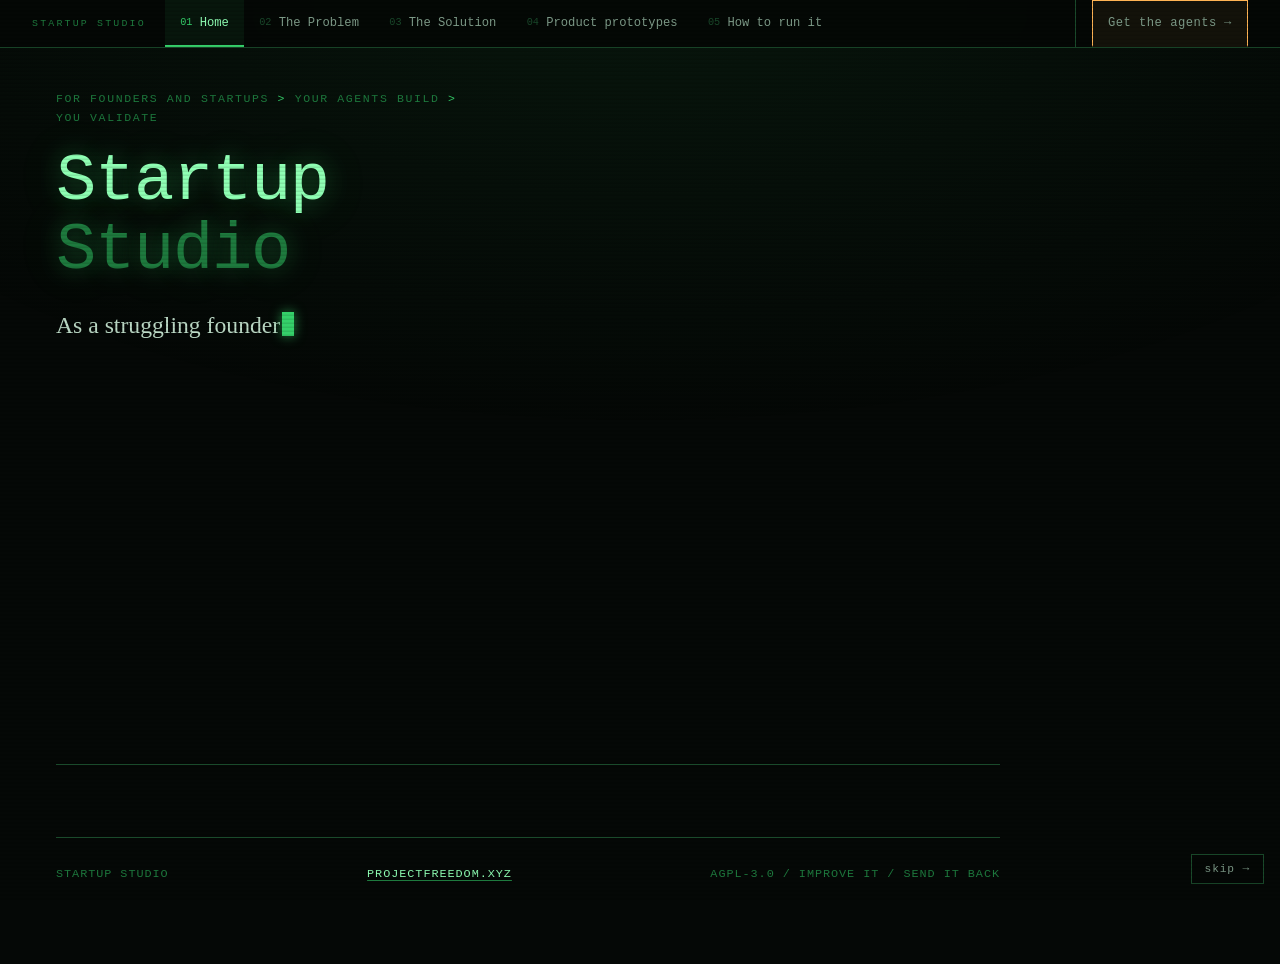
==== index.html @ 0e93952e "The site is five short pages instead of one long one, and 1 other change(s) **The problem.** Everyth" ====
<!doctype html>
<html lang="en">
<head>
<meta charset="utf-8">
<meta name="viewport" content="width=device-width, initial-scale=1">

<title>Startup Studio: a shared team of AI agents for solo founders</title>
<meta name="description" content="An open source multi-agent framework that turns your idea into a working product in days, so you can spend your time validating it with real customers.">
<link rel="canonical" href="https://startupstudio.projectfreedom.xyz/">
<link rel="stylesheet" href="/site.css">

<link rel="icon" href="data:image/svg+xml,%3Csvg xmlns='http://www.w3.org/2000/svg' viewBox='0 0 32 32'%3E%3Crect width='32' height='32' fill='%23050806'/%3E%3Cpath d='M7 9l7 7-7 7' stroke='%2335d06a' stroke-width='3.4' fill='none' stroke-linecap='round' stroke-linejoin='round'/%3E%3Crect x='17' y='20' width='9' height='3.4' fill='%2335d06a'/%3E%3C/svg%3E">
<meta name="robots" content="index, follow, max-image-preview:large">
<meta name="color-scheme" content="dark">
<meta name="theme-color" content="#050806">

<meta property="og:type" content="website">
<meta property="og:site_name" content="Startup Studio">
<meta property="og:url" content="https://startupstudio.projectfreedom.xyz/">
<meta property="og:title" content="Startup Studio: a shared team of AI agents for solo founders">
<meta property="og:description" content="An open source multi-agent framework that turns your idea into a working product in days, so you can spend your time validating it with real customers.">
<meta property="og:image" content="https://startupstudio.projectfreedom.xyz/og.png">
<meta property="og:image:width" content="1200">
<meta property="og:image:height" content="630">
<meta property="og:image:alt" content="Startup Studio, a dark terminal page describing a shared team of AI agents.">

<meta name="twitter:card" content="summary_large_image">
<meta name="twitter:title" content="Startup Studio: a shared team of AI agents for solo founders">
<meta name="twitter:description" content="An open source multi-agent framework that turns your idea into a working product in days, so you can spend your time validating it with real customers.">
<meta name="twitter:image" content="https://startupstudio.projectfreedom.xyz/og.png">
<script type="application/ld+json">
{
  "@context": "https://schema.org",
  "@graph": [
    {
      "@type": "WebSite",
      "@id": "https://startupstudio.projectfreedom.xyz/#website",
      "url": "https://startupstudio.projectfreedom.xyz/",
      "name": "Startup Studio",
      "inLanguage": "en",
      "publisher": { "@id": "https://startupstudio.projectfreedom.xyz/#author" }
    },
    {
      "@type": "Person",
      "@id": "https://startupstudio.projectfreedom.xyz/#author",
      "name": "Hesh Jay",
      "url": "https://www.projectfreedom.xyz/",
      "sameAs": ["https://github.com/creationisttest-git"]
    },
    {
      "@type": "SoftwareSourceCode",
      "@id": "https://startupstudio.projectfreedom.xyz/#source",
      "name": "Startup Studio",
      "codeRepository": "https://github.com/creationisttest-git/startup_studio",
      "programmingLanguage": ["Markdown", "PowerShell", "JavaScript"],
      "license": "https://www.gnu.org/licenses/agpl-3.0.html",
      "author": { "@id": "https://startupstudio.projectfreedom.xyz/#author" }
    },
    {
      "@type": "SoftwareApplication",
      "@id": "https://startupstudio.projectfreedom.xyz/#app",
      "name": "Startup Studio",
      "url": "https://startupstudio.projectfreedom.xyz/",
      "applicationCategory": "DeveloperApplication",
      "operatingSystem": "Windows, macOS, Linux",
      "description": "An open source multi-agent framework that turns your idea into a working product in days, so you can spend your time validating it with real customers.",
      "license": "https://www.gnu.org/licenses/agpl-3.0.html",
      "codeRepository": "https://github.com/creationisttest-git/startup_studio",
      "keywords": "AI agents, multi-agent framework, solo founder, Claude Code, Codex, kanban, product development, MVP, customer validation",
      "isAccessibleForFree": true,
      "offers": { "@type": "Offer", "price": "0", "priceCurrency": "USD" },
      "author": { "@id": "https://startupstudio.projectfreedom.xyz/#author" },
      "isPartOf": { "@id": "https://startupstudio.projectfreedom.xyz/#website" }
    }
  ]
}
</script>
</head>
<body>
<script>
(function(){
  var reduce = window.matchMedia && window.matchMedia("(prefers-reduced-motion: reduce)").matches;
  var home = !location.hash || location.hash === "#home";
  if (!reduce && home) document.documentElement.classList.add("arm-ceremony");
})();
</script>
<nav class="sitemap" aria-label="Pages">
  <button class="navtoggle" type="button" aria-expanded="false" aria-controls="navlinks">
    <span class="navicon" aria-hidden="true">&#9776;</span><span class="navlabel">Menu</span>
  </button>
  <p class="sitemap-title">Startup Studio</p>
  <div class="sitemap-links" id="navlinks">
    <a href="/index.html" aria-current="page"><span class="n">01</span> Home</a>
    <a href="/problem.html"><span class="n">02</span> The Problem</a>
    <a href="/solution.html"><span class="n">03</span> The Solution</a>
    <a href="/prototypes.html"><span class="n">04</span> Product prototypes</a>
    <a href="/how-to.html"><span class="n">05</span> How to run it</a>
  </div>
  <div class="sitemap-cta">
    <a class="bar-cta" href="https://github.com/creationisttest-git/startup_studio">Get the agents <span aria-hidden="true">&#8594;</span></a>
  </div>
</nav>

<div class="wrap">

<header class="masthead">
    <p class="boot">for founders and startups <b>&gt;</b> your agents build <b>&gt;</b> you validate</p>
    <h1><span class="type">Startup</span><br><span class="sub type">Studio</span><span class="caret" aria-hidden="true"></span></h1>
    <p class="thesis"><span class="type">As a struggling founder, I faced </span><strong class="type">two problems.</strong></p>

    <ul class="termlist">
      <li class="cue"><span class="pr">1 &gt;</span> <span class="type">Working out whether the problem is worth solving at all.</span></li>
      <li class="cue"><span class="pr">2 &gt;</span> <span class="type">Getting to something real enough to prove it either way.</span></li>
    </ul>

    <p class="turn cue"><span class="type">Claude and Codex solved the second, </span><strong class="type">which only made the first one louder.</strong></p>

    <div class="hero-cta">
      <a class="hcta primary" href="https://github.com/creationisttest-git/startup_studio">Get the agents &#8594;</a>
      <a class="hcta" href="#problem">The problem</a>
      <a class="hcta" href="#squad">Meet the AI Squad</a>
    </div>
    <p class="hero-cta-note"><span class="type-late">Free and open source, AGPL-3.0. Clone it and go.</span></p>

    <details class="more after-ceremony">
      <summary><span class="more-mark" aria-hidden="true">+</span> Why I built it, and what it runs on</summary>
      <div class="more-body">
        <p>Even with AI there is a lot still left on the table. What I wanted was an idea turned into a real working product in under two days: Google sign-in, features that deliver genuine value, and deep usage analytics, not a demo that falls over when someone touches it.</p>
      <p>I tried and tested a lot of setups before landing on this one. It is a multi-agent framework that automates the product build with proper guard rails, so you can focus on what matters most as a founder: <strong>validating with customers, and finding opportunities to deliver value to people you are passionate about.</strong> I made it open source hoping it helps other founders who are struggling.</p>
        <p>It runs on Claude Code, which is what it was designed around. The roles themselves are just markdown files, so if you would rather use Codex, the only thing that needs changing is where those files land.</p>
      </div>
    </details>

  </header>

  <footer>
    <span>STARTUP STUDIO</span>
    <span><a href="https://www.projectfreedom.xyz">PROJECTFREEDOM.XYZ</a></span>
    <span>AGPL-3.0 / IMPROVE IT / SEND IT BACK</span>
  </footer>

</div>

<script src="/site.js"></script>
<script>
/* The opening ceremony.
   The wordmark and the founder's two problems are typed one character at a time; the rest
   of the page arrives in one go when they finish. Written as progressive enhancement: the
   full text is in the HTML, and this clears it before typing, so a reader with no
   JavaScript sees the finished page rather than an empty one. */
(function(){
  var root = document.documentElement;
  if (!root.classList.contains("arm-ceremony")) return;

  var targets = Array.prototype.slice.call(document.querySelectorAll(".masthead .type"));
  if (!targets.length) return;

  document.body.classList.add("ceremony");
  var caret = document.createElement("span");
  caret.className = "tcaret";
  caret.setAttribute("aria-hidden", "true");

  var skip = document.createElement("button");
  skip.className = "skip-ceremony";
  skip.type = "button";
  skip.textContent = "skip →";
  document.body.appendChild(skip);

  /* Reserve the finished layout BEFORE emptying anything.
     The full text is still in the DOM at this point, and the elements that fade in later
     are only transparent rather than removed, so measuring now gives the exact height the
     masthead will end at. Without this the emptied lines collapse to nothing and every
     character typed shoves the footer further down the page. */
  var reserved = [];
  document.querySelectorAll(
    ".masthead h1, .masthead .thesis, .masthead .termlist li, .masthead .turn, .masthead .hero-cta-note"
  ).forEach(function(el){
    reserved.push(el);
    el.style.minHeight = el.getBoundingClientRect().height + "px";
  });

  var script = targets.map(function(el){
    var txt = el.textContent;
    el.textContent = "";
    el.setAttribute("aria-hidden", "true");
    return { el: el, text: txt };
  });

  /* The caret's final home is the end of the last typed line, "the hard part".
     Everything after that (the buttons, the licence note) arrives without it. */
  var anchor = script[script.length - 1].el;
  var note = document.querySelector(".type-late");
  var noteText = note ? note.textContent : "";
  if (note) { note.textContent = ""; note.setAttribute("aria-hidden","true"); }

  var done = false;
  function finish(){
    if (done) return;
    done = true;
    script.forEach(function(s){
      s.el.textContent = s.text;
      s.el.removeAttribute("aria-hidden");
      var cue = s.el.closest(".cue");
      if (cue) cue.style.visibility = "visible";
    });
    anchor.parentNode.insertBefore(caret, anchor.nextSibling);
    if (note) { note.textContent = noteText; note.removeAttribute("aria-hidden"); }
    document.querySelectorAll(".hcta").forEach(function(b){ b.style.opacity = 1; b.style.transform = "none"; });
    var n = document.querySelector(".hero-cta-note"); if (n) n.style.opacity = 1;
    reserved.forEach(function(el){ el.style.minHeight = ""; });
    document.body.classList.remove("ceremony");
    document.body.classList.add("ceremony-done");
    root.classList.remove("arm-ceremony");
    skip.remove();
  }

  /* buttons in, one at a time, then the licence line types itself */
  function afterTyping(){
    anchor.parentNode.insertBefore(caret, anchor.nextSibling);
    var btns = Array.prototype.slice.call(document.querySelectorAll(".hcta"));
    btns.forEach(function(b, k){
      setTimeout(function(){
        if (done) return;
        b.style.opacity = 1; b.style.transform = "none";
      }, 140 + k * 320);
    });
    setTimeout(function(){
      if (done || !note) { finish(); return; }
      var n = document.querySelector(".hero-cta-note");
      if (n) n.style.opacity = 1;
      var k = 0;
      (function typeNote(){
        if (done) return;
        if (k < noteText.length) {
          note.textContent += noteText.charAt(k); k++;
          setTimeout(typeNote, noteText.charAt(k-1) === "." ? 110 : 15);
        } else { finish(); }
      })();
    }, 140 + btns.length * 320 + 260);
  }

  skip.addEventListener("click", finish);
  document.addEventListener("keydown", function(e){ if (e.key === "Escape" || e.key === " ") finish(); });

  var i = 0, j = 0;
  function step(){
    if (done) return;
    if (i >= script.length) { afterTyping(); return; }
    var cur = script[i];
    if (j === 0) {
      var cue = cur.el.closest(".cue");
      if (cue) cue.style.visibility = "visible";
      cur.el.parentNode.insertBefore(caret, cur.el.nextSibling);
    }
    if (j < cur.text.length) {
      cur.el.textContent += cur.text.charAt(j);
      j++;
      var ch = cur.text.charAt(j - 1);
      setTimeout(step, ch === "." ? 130 : 17);
    } else {
      i++; j = 0;
      setTimeout(step, 260);
    }
  }
  setTimeout(step, 380);
})();
</script>
</body>
</html>
---- site.css ----
:root {
    color-scheme: dark;

    --void:      #050806;
    --deep:      #0a1109;
    --fill:      #0b2a16;
    --rule:      #1a4a2b;
    --dim:       #1e7a3e;
    --phosphor:  #35d06a;
    --bright:    #8fffb4;
    --prose:     #bedcc8;
    --muted:     #7e9c89;
    --amber:     #ffb454;

    --mono: ui-monospace, "SFMono-Regular", "SF Mono", "Cascadia Mono", "Segoe UI Mono", Menlo, Consolas, "Liberation Mono", monospace;
    --serif: "Iowan Old Style", "Palatino Linotype", Palatino, "Book Antiqua", Georgia, serif;

    --measure: 64ch;
    --gap: clamp(2.5rem, 6vw, 4.5rem);
    --rail: 14rem;
  }

  /* A CRT has no light mode. This page commits to one world on purpose. */
  :root[data-theme="light"] { color-scheme: dark; }

  * { box-sizing: border-box; }

  html { scroll-behavior: smooth; }
  @media (prefers-reduced-motion: reduce) { html { scroll-behavior: auto; } }

  body {
    margin: 0;
    background: var(--void);
    color: var(--prose);
    font-family: var(--serif);
    font-size: clamp(1rem, 0.96rem + 0.2vw, 1.09rem);
    line-height: 1.72;
    -webkit-font-smoothing: antialiased;
    overflow-x: hidden;
  }

  body::before {
    content: "";
    position: fixed; inset: 0; pointer-events: none; z-index: 40;
    background: repeating-linear-gradient(to bottom,
      rgba(0,0,0,0) 0px, rgba(0,0,0,0) 2px,
      rgba(0,0,0,0.22) 3px, rgba(0,0,0,0.22) 4px);
    opacity: 0.45;
  }
  body::after {
    content: "";
    position: fixed; inset: 0; pointer-events: none; z-index: 0;
    background: radial-gradient(ellipse 120% 80% at 50% 0%, rgba(53,208,106,0.07), transparent 60%);
  }

  /* ---------- top bar ---------- */

  .sitemap {
    position: sticky; top: 0; z-index: 30;
    font-family: var(--mono);
    display: flex; align-items: stretch; gap: 0;
    background: rgba(5,8,6,0.94);
    backdrop-filter: blur(8px);
    border-bottom: 1px solid var(--rule);
    padding: 0 clamp(0.6rem, 3vw, 2rem);
  }
  /* only the links scroll; the CTA is pinned so it can never leave the viewport */
  .sitemap-links {
    display: flex; align-items: stretch;
    flex: 1 1 auto; min-width: 0;
    overflow-x: auto; scrollbar-width: none;
  }
  .sitemap-links::-webkit-scrollbar { display: none; }
  .sitemap-cta {
    display: flex; align-items: center; flex: none;
    padding-left: clamp(0.5rem, 2vw, 1rem);
    margin-left: clamp(0.3rem, 1vw, 0.6rem);
    border-left: 1px solid var(--rule);
  }
  .bar-cta {
    display: inline-flex; align-items: center; gap: 0.4rem;
    font-family: var(--mono); font-size: 0.74rem; letter-spacing: 0.04em;
    text-decoration: none; white-space: nowrap;
    color: var(--amber); border: 1px solid var(--amber);
    background: rgba(255,180,84,0.06);
    padding: 0.55rem 0.9rem; min-height: 38px;
    transition: background 0.15s, color 0.15s;
  }
  .bar-cta:hover { background: rgba(255,180,84,0.16); color: #ffd9a0; }
  .bar-cta:focus-visible { outline: 2px solid var(--bright); outline-offset: 2px; }
  @media (max-width: 30rem) {
    .bar-cta { font-size: 0.7rem; padding: 0.5rem 0.7rem; }
    .bar-cta span { display: none; }
  }
  .sitemap-title {
    font-size: 0.62rem; letter-spacing: 0.22em; text-transform: uppercase;
    color: var(--dim); margin: 0; align-self: center;
    padding-right: 1.2rem; white-space: nowrap; flex: none;
  }
  .sitemap a {
    display: flex; align-items: center; gap: 0.45rem;
    text-decoration: none; color: var(--muted);
    font-size: 0.76rem; line-height: 1;
    padding: 1rem 0.95rem; min-height: 46px;
    border-bottom: 2px solid transparent;
    white-space: nowrap; flex: none;
    transition: color 0.15s, border-color 0.15s, background 0.15s;
  }
  .sitemap a .n { color: var(--rule); font-size: 0.64rem; flex: none; }
  .sitemap a:hover { color: var(--prose); background: rgba(53,208,106,0.05); }
  .sitemap a[aria-current="page"] {
    color: var(--bright);
    border-bottom-color: var(--phosphor);
    background: rgba(53,208,106,0.07);
  }
  .sitemap a[aria-current="page"] .n { color: var(--phosphor); }
  .sitemap a:focus-visible { outline: 2px solid var(--phosphor); outline-offset: -2px; }
  /* ---- hamburger, below the width where eight tabs stop fitting ---- */
  .navtoggle {
    display: none; align-items: center; gap: 0.5rem; align-self: center;
    background: transparent; border: 1px solid var(--rule); color: var(--phosphor);
    font-family: var(--mono); font-size: 0.74rem; letter-spacing: 0.06em;
    padding: 0.5rem 0.8rem; min-height: 38px; cursor: pointer;
  }
  .navtoggle:hover { border-color: var(--phosphor); background: rgba(53,208,106,0.06); }
  .navtoggle:focus-visible { outline: 2px solid var(--bright); outline-offset: 2px; }
  .navicon { font-size: 1rem; line-height: 1; }

  @media (max-width: 60rem) {
    .navtoggle { display: inline-flex; }
    .sitemap-title { display: none; }
    .sitemap { padding: 0.5rem clamp(0.6rem, 3vw, 1.2rem); gap: 0.6rem; }
    .sitemap-cta { margin-left: auto; border-left: 0; padding-left: 0; }

    /* the links become a panel that drops out of the bar */
    .sitemap-links {
      display: none;
      position: absolute; top: 100%; left: 0; right: 0;
      flex-direction: column; overflow: visible;
      background: rgba(5,8,6,0.98);
      backdrop-filter: blur(8px);
      border-bottom: 1px solid var(--rule);
      box-shadow: 0 18px 30px rgba(0,0,0,0.45);
      max-height: calc(100vh - 4rem); overflow-y: auto;
    }
    body.nav-open .sitemap-links { display: flex; }
    .sitemap-links a {
      border-bottom: 1px solid var(--rule);
      border-left: 2px solid transparent;
      padding: 0.95rem clamp(0.9rem, 4vw, 1.4rem);
      font-size: 0.86rem; min-height: 50px;
    }
    .sitemap-links a:last-child { border-bottom: 0; }
    .sitemap-links a[aria-current="page"] {
      border-bottom-color: var(--rule);
      border-left-color: var(--phosphor);
    }
    .sitemap-links a .n { display: inline; }
  }

  @media (max-width: 26rem) {
    .navtoggle { padding: 0.5rem 0.6rem; }
    .navtoggle .navlabel { display: none; }
  }

  .wrap {
    position: relative;
    z-index: 1;
    max-width: 66rem;
    padding: 0 clamp(1.1rem, 5vw, 3.5rem) 5rem;
  }

  /* ---------- masthead ---------- */

  /* Trimmed from 10vh so the headline, the thesis and the calls to action all clear the
     fold on a laptop and on a phone. Nobody should have to scroll to find out what to do. */
  .masthead { padding: clamp(1.6rem, 4.5vh, 3rem) 0 var(--gap); border-bottom: 1px solid var(--rule); }

  .boot {
    font-family: var(--mono);
    font-size: 0.72rem; letter-spacing: 0.14em; text-transform: uppercase;
    color: var(--dim); margin: 0 0 1.2rem;
  }
  .boot b { color: var(--phosphor); font-weight: 500; }

  h1 {
    font-family: var(--mono); font-weight: 500;
    font-size: clamp(2rem, 1.1rem + 4.2vw, 4.2rem);
    line-height: 1.02; letter-spacing: -0.02em;
    margin: 0; color: var(--bright); text-wrap: balance;
    text-shadow: 0 0 24px rgba(53,208,106,0.42), 0 0 60px rgba(53,208,106,0.16);
  }
  h1 span.sub { color: var(--dim); }

  .caret {
    display: inline-block; width: 0.58em; height: 0.92em;
    margin-left: 0.14em; background: var(--phosphor); vertical-align: -0.08em;
    box-shadow: 0 0 16px rgba(53,208,106,0.7);
    animation: blink 1.25s steps(1) infinite;
  }
  @keyframes blink { 0%,45% { opacity: 1; } 50%,100% { opacity: 0; } }

  .thesis {
    max-width: 52ch; margin: 1.4rem 0 0;
    font-size: clamp(1.12rem, 1rem + 0.6vw, 1.5rem);
    line-height: 1.55; text-wrap: pretty;
  }
  .thesis strong { color: var(--bright); font-weight: 400; }

  /* The opening ceremony. The wordmark and the founder's two problems are typed a
     character at a time, and nothing else on the page exists until they finish. */
  .termlist {
    list-style: none; margin: 1.1rem 0 0; padding: 0;
    font-family: var(--mono);
    display: flex; flex-direction: column; gap: 0.55rem;
  }
  .termlist li {
    font-size: clamp(0.95rem, 0.9rem + 0.55vw, 1.22rem);
    line-height: 1.45; color: var(--prose);
  }
  .pr { color: var(--phosphor); margin-right: 0.55rem; font-weight: 500; }
  .turn {
    max-width: 56ch; margin: 1.3rem 0 0;
    font-family: var(--mono);
    font-size: clamp(0.95rem, 0.9rem + 0.55vw, 1.22rem);
    line-height: 1.5; color: var(--muted);
  }
  .turn strong { color: var(--bright); font-weight: 500; }

  /* Only applied once JS confirms it can run the sequence, so a reader without
     JavaScript gets the finished page rather than an empty one. */
  html.arm-ceremony body .cue, body.ceremony .cue { visibility: hidden; }
  html.arm-ceremony body .after-ceremony, body.ceremony .after-ceremony { opacity: 0; }
  html.arm-ceremony body h1 .caret, body.ceremony h1 .caret { display: none; }
  .after-ceremony { transition: opacity 1.1s cubic-bezier(.22,.61,.36,1); }
  body.ceremony-done .after-ceremony { opacity: 1; }

  .tcaret {
    display: inline-block; width: 0.52em; height: 1em;
    margin-left: 0.06em; background: var(--phosphor); vertical-align: -0.12em;
    box-shadow: 0 0 12px rgba(53,208,106,0.65);
    animation: blink 1.25s steps(1) infinite;
  }
  h1 .tcaret { width: 0.58em; height: 0.92em; vertical-align: -0.08em; box-shadow: 0 0 16px rgba(53,208,106,0.7); }
  /* One cursor on the page, ever. The wordmark's own caret stays retired once the
     ceremony has run, so the travelling one is the only one left. */
  body.ceremony-done h1 .caret { display: none; }

  /* the calls to action arrive one at a time, after the last line is typed */
  body.ceremony .hcta, body.ceremony .hero-cta-note { opacity: 0; }
  .hcta { transition: opacity 0.85s cubic-bezier(.22,.61,.36,1), transform 0.85s cubic-bezier(.22,.61,.36,1); }
  body.ceremony .hcta { transform: translateY(12px); }

  /* the preface, folded away until someone asks for it */
  .more {
    margin: 1.6rem 0 0; max-width: 62ch;
    border: 1px solid var(--rule); background: rgba(11,42,22,0.35);
  }
  .more summary {
    cursor: pointer; list-style: none;
    font-family: var(--mono); font-size: 0.82rem; letter-spacing: 0.03em;
    color: var(--phosphor); padding: 0.85rem 1rem; min-height: 44px;
    display: flex; align-items: center; gap: 0.6rem;
  }
  .more summary::-webkit-details-marker { display: none; }
  .more summary:hover { background: rgba(53,208,106,0.06); color: var(--bright); }
  .more summary:focus-visible { outline: 2px solid var(--phosphor); outline-offset: -2px; }
  .more-mark { color: var(--dim); font-weight: 500; width: 1ch; }
  .more[open] .more-mark { color: var(--phosphor); }
  .more[open] > summary { border-bottom: 1px solid var(--rule); }
  .more-body { padding: 1.1rem 1rem 1.2rem; }
  .more-body p { margin: 0 0 0.9rem; line-height: 1.65; }
  .more-body p:last-child { margin-bottom: 0; }
  .more-body strong { color: var(--bright); font-weight: 400; }

  .skip-ceremony {
    position: fixed; right: 1rem; bottom: 1rem; z-index: 35;
    font-family: var(--mono); font-size: 0.7rem; letter-spacing: 0.08em;
    color: var(--muted); background: rgba(5,8,6,0.85);
    border: 1px solid var(--rule); padding: 0.5rem 0.8rem;
    cursor: pointer;
  }
  .skip-ceremony:hover { color: var(--prose); border-color: var(--dim); }
  body:not(.ceremony) .skip-ceremony { display: none; }

  @media (prefers-reduced-motion: reduce) {
    html.arm-ceremony body .cue, body.ceremony .cue { visibility: visible; }
    body.ceremony .after-ceremony { opacity: 1; }
    .tcaret { animation: none; }
  }

  /* The turn from problem to claim, and the reason it is open. Set below the thesis
     rather than inside it: the opening line has to survive on its own when it is the
     only thing a share card or a search result shows. */
  .thesis-more { max-width: 62ch; margin: 1.5rem 0 0; }
  .thesis-more p { margin: 0 0 0.9rem; line-height: 1.65; text-wrap: pretty; }
  .thesis-more p:last-child { margin-bottom: 0; }
  .thesis-more strong { color: var(--bright); font-weight: 400; }

  /* the repo link sits in the masthead so nobody has to hunt for it */
  .repo {
    margin: 1.8rem 0 0;
    display: flex; flex-wrap: wrap; align-items: center; gap: 0.5rem 1rem;
    font-family: var(--mono); font-size: 0.82rem;
  }
  .repo a {
    display: inline-flex; align-items: center; gap: 0.6rem;
    color: var(--bright); text-decoration: none;
    border: 1px solid var(--rule); background: var(--deep);
    padding: 0.6rem 0.95rem;
    min-height: 44px;
    transition: border-color 0.15s, background 0.15s;
    word-break: break-all;
  }
  .repo a:hover { border-color: var(--phosphor); background: var(--fill); }
  .repo a:focus-visible { outline: 2px solid var(--phosphor); outline-offset: 2px; }
  .repo-mark { color: var(--phosphor); font-size: 0.7em; flex: none; }
  .repo-note { color: var(--muted); font-size: 0.78rem; }

  /* Answers the "will this work with my tool" question at the point someone is deciding
     whether to clone, which is the only place they will think to ask it. */
  .tooling {
    max-width: 62ch; margin: 1rem 0 0;
    color: var(--muted); font-size: 0.86rem; line-height: 1.6; text-wrap: pretty;
  }

  /* ---------- sections ---------- */

  section { padding: var(--gap) 0; border-bottom: 1px solid var(--rule); scroll-margin-top: 1.5rem; }
  section:last-of-type { border-bottom: 0; }

  .eyebrow {
    font-family: var(--mono); font-size: 0.7rem;
    letter-spacing: 0.2em; text-transform: uppercase;
    color: var(--dim); margin: 0 0 1.4rem;
    display: flex; align-items: center; gap: 0.85rem;
  }
  .eyebrow::after { content: ""; flex: 1; height: 1px; background: var(--rule); }

  h2 {
    font-family: var(--mono); font-weight: 500;
    font-size: clamp(1.3rem, 1.05rem + 1vw, 1.95rem);
    line-height: 1.2; letter-spacing: -0.01em;
    color: var(--bright); margin: 0 0 1.5rem;
    max-width: 26ch; text-wrap: balance;
  }

  h3 { font-family: var(--mono); font-weight: 500; font-size: 0.95rem; color: var(--phosphor); margin: 0 0 0.5rem; }

  p { max-width: var(--measure); margin: 0 0 1.15rem; text-wrap: pretty; }
  p:last-child { margin-bottom: 0; }

  strong { color: var(--bright); font-weight: 600; }
  em { color: var(--phosphor); font-style: italic; }

  code {
    font-family: var(--mono); font-size: 0.86em; color: var(--phosphor);
    background: var(--deep); border: 1px solid var(--rule);
    padding: 0.08em 0.38em; border-radius: 2px;
  }

  a { color: var(--bright); text-decoration-color: var(--dim); text-underline-offset: 3px; }
  a:hover { text-decoration-color: var(--phosphor); }
  a:focus-visible { outline: 2px solid var(--phosphor); outline-offset: 3px; }

  .letter { max-width: 60ch; }
  .letter p { font-size: 1.06em; }
  .letter .lead {
    font-size: clamp(1.15rem, 1rem + 0.7vw, 1.4rem);
    line-height: 1.5; color: var(--bright); margin-bottom: 1.6rem;
  }

  /* ---------- portfolio ---------- */

  .portfolio {
    display: grid; gap: 1px; background: var(--rule);
    border: 1px solid var(--rule); margin-top: 2rem;
  }
  @media (min-width: 46rem) { .portfolio { grid-template-columns: repeat(2, 1fr); } }
  .proj { background: var(--deep); padding: 1.4rem 1.4rem 1.5rem; display: flex; flex-direction: column; gap: 0.55rem; }
  .proj .domain {
    font-family: var(--mono); font-size: 0.64rem; letter-spacing: 0.2em;
    text-transform: uppercase; color: var(--dim);
  }
  .proj .name { font-family: var(--mono); font-size: 1rem; color: var(--bright); }
  .proj p { font-size: 0.94rem; color: var(--muted); margin: 0; max-width: none; line-height: 1.6; }

  .breadth {
    margin-top: 2rem; padding: 1.2rem 1.4rem;
    border: 1px solid var(--rule); border-left: 2px solid var(--phosphor);
    background: var(--deep); max-width: var(--measure);
  }
  .breadth p { margin: 0; font-size: 0.98rem; }

  /* ---------- pipeline ---------- */

  .pipeline { margin: 2.5rem 0 0; overflow-x: auto; padding-bottom: 0.5rem; }
  .pipeline-inner {
    display: grid; grid-template-columns: repeat(3, minmax(15rem, 1fr));
    gap: 1px; background: var(--rule); border: 1px solid var(--rule); min-width: 46rem;
  }
  .stage { background: var(--deep); padding: 1.5rem 1.4rem; }
  .stage:nth-child(2) { background: #0c1810; }
  .stage:nth-child(3) { background: var(--fill); }
  .stage-n { font-family: var(--mono); font-size: 0.68rem; letter-spacing: 0.2em; color: var(--dim); display: block; margin-bottom: 0.8rem; }
  .stage-path { font-family: var(--mono); font-size: 0.82rem; color: var(--bright); display: block; margin-bottom: 0.9rem; word-break: break-word; }
  .stage p { font-size: 0.94rem; line-height: 1.6; color: var(--muted); margin: 0; max-width: none; }
  .stage:nth-child(3) p { color: var(--prose); }

  .flow {
    font-family: var(--mono); font-size: 0.74rem; letter-spacing: 0.16em;
    text-transform: uppercase; color: var(--dim);
    display: flex; gap: 0.6rem; margin: 1.1rem 0 0; flex-wrap: wrap;
  }
  .flow b { color: var(--phosphor); font-weight: 500; }

  /* ---------- three kinds ---------- */

  .kinds { display: grid; gap: 1px; background: var(--rule); border: 1px solid var(--rule); margin-top: 2rem; }
  @media (min-width: 52rem) { .kinds { grid-template-columns: repeat(3, 1fr); } }
  .kind { background: var(--deep); padding: 1.5rem 1.4rem; }
  .kind.risk { border-left: 2px solid var(--amber); }
  .kind.risk h3 { color: var(--amber); }
  .kind p { font-size: 0.94rem; color: var(--muted); max-width: none; margin: 0; }
  .kind .verdict {
    font-family: var(--mono); font-size: 0.7rem; letter-spacing: 0.16em;
    text-transform: uppercase; color: var(--dim); display: block; margin-top: 1rem;
  }
  .kind.risk .verdict { color: var(--amber); }

  /* ---------- roles ---------- */

  .roles {
    display: grid; grid-template-columns: repeat(auto-fill, minmax(11rem, 1fr));
    gap: 1px; background: var(--rule); border: 1px solid var(--rule); margin-top: 2rem;
  }
  .role {
    background: var(--deep); padding: 0.95rem 1rem;
    font-family: var(--mono); font-size: 0.8rem; color: var(--phosphor);
    display: flex; flex-direction: column; gap: 0.35rem;
  }
  .role small { color: var(--muted); font-size: 0.72rem; line-height: 1.45; font-family: var(--serif); }
  .role.gate { background: var(--fill); }
  .role.gate b { color: var(--bright); font-weight: 500; }
  /* the human on the team, held apart from the sixteen agents */
  .role.you {
    background: #0d2a18;
    box-shadow: inset 2px 0 0 var(--phosphor);
  }
  .role.you b {
    color: var(--bright); font-weight: 500;
    text-shadow: 0 0 14px rgba(53,208,106,0.5);
  }
  .role.you small { color: var(--prose); }
  .gatenote { font-family: var(--mono); font-size: 0.76rem; color: var(--dim); margin-top: 1rem; letter-spacing: 0.04em; }

  /* ---------- swimlanes ---------- */

  .lanes {
    display: grid; gap: 1px; background: var(--rule);
    border: 1px solid var(--rule); margin-top: 1.8rem;
    grid-template-columns: repeat(auto-fit, minmax(9.5rem, 1fr));
  }
  .lane { background: var(--deep); padding: 1rem 1rem 1.1rem; display: flex; flex-direction: column; gap: 0.5rem; }
  .lane-n {
    font-family: var(--mono); font-size: 0.7rem; letter-spacing: 0.16em;
    text-transform: uppercase; color: var(--phosphor);
  }
  .lane p { font-size: 0.86rem; line-height: 1.55; color: var(--muted); margin: 0; max-width: none; }
  /* the one lane that is the founder's, not the team's */
  .lane.you { background: #0d2a18; box-shadow: inset 0 2px 0 var(--phosphor); }
  .lane.you .lane-n { color: var(--bright); text-shadow: 0 0 14px rgba(53,208,106,0.5); }
  .lane.you p { color: var(--prose); }

  /* ---------- steps ---------- */

  ol.steps { list-style: none; counter-reset: s; padding: 0; margin: 2rem 0 0; max-width: var(--measure); }
  ol.steps li { counter-increment: s; padding: 0 0 1.3rem 3rem; position: relative; }
  ol.steps li::before {
    content: counter(s, decimal-leading-zero);
    position: absolute; left: 0; top: 0.1rem;
    font-family: var(--mono); font-size: 0.78rem; color: var(--dim); letter-spacing: 0.1em;
  }
  ol.steps li:last-child { padding-bottom: 0; }
  ol.steps b { display: block; font-family: var(--mono); font-size: 0.9rem; color: var(--bright); font-weight: 500; margin-bottom: 0.25rem; }

  pre {
    font-family: var(--mono); font-size: 0.82rem; line-height: 1.75;
    color: var(--phosphor); background: var(--deep);
    border: 1px solid var(--rule); border-left: 2px solid var(--dim);
    padding: 1.1rem 1.3rem; overflow-x: auto; margin: 1.6rem 0 0;
  }
  pre .c { color: var(--muted); }

  .signoff { font-family: var(--mono); font-size: 1rem; color: var(--bright); margin-top: 2.2rem; letter-spacing: 0.02em; }
  .ps {
    margin-top: 2.2rem; padding: 1.3rem 1.5rem;
    border: 1px solid var(--rule); border-left: 2px solid var(--phosphor);
    background: var(--deep); max-width: var(--measure);
  }
  .ps p { margin: 0; font-size: 0.98rem; }
  .ps .label {
    font-family: var(--mono); font-size: 0.7rem; letter-spacing: 0.2em;
    text-transform: uppercase; color: var(--phosphor); display: block; margin-bottom: 0.6rem;
  }

  footer {
    border-top: 1px solid var(--rule); margin-top: var(--gap); padding-top: 1.6rem;
    font-family: var(--mono); font-size: 0.74rem; color: var(--dim);
    letter-spacing: 0.08em; display: flex; justify-content: space-between; gap: 1rem; flex-wrap: wrap;
  }

  @media (prefers-reduced-motion: reduce) {
    .caret { animation: none; opacity: 1; }
    .sitemap a { transition: none; }
  }

/* ---- added: hero CTAs, squad section, flow diagram ---- */
.hero-cta{display:flex; gap:12px; flex-wrap:wrap; margin:1.6rem 0 .7rem}
.hcta{
  font-family:var(--mono); font-size:.82rem; letter-spacing:.05em; text-decoration:none;
  padding:.85rem 1.35rem; border:1px solid var(--dim); color:var(--phosphor); background:transparent;
  transition:background .15s ease, border-color .15s ease, color .15s ease;
}
.hcta.primary{border-color:var(--amber); color:var(--amber)}
.hcta:hover{background:var(--fill); border-color:var(--phosphor); color:var(--bright)}
.hcta.primary:hover{background:#2a1d08; color:#ffd9a0; border-color:var(--amber)}
.hcta:focus-visible{outline:2px solid var(--bright); outline-offset:3px}
.hero-cta-note{font-family:var(--mono); font-size:.74rem; color:var(--muted); max-width:60ch; line-height:1.7}

.kicker-label{font-family:var(--mono); font-size:.72rem; letter-spacing:.2em; text-transform:uppercase; color:var(--phosphor); margin:0 0 .6rem}
.lede-new{font-size:1.05rem; color:var(--prose); max-width:64ch}
.flowbox{overflow-x:auto; border:1px solid var(--rule); background:var(--deep); padding:1.2rem 1rem; margin:1.6rem 0 .8rem}
.flowbox svg{display:block; max-width:100%; height:auto; min-width:900px}
/* A key is not prose, so the 64ch reading measure inherited from `p` does not apply to it.
   Left capped, it broke mid-sentence on a line with room to spare. */
.flow-legend{font-family:var(--mono); font-size:.72rem; color:var(--muted); line-height:1.8; max-width:none}
.proj .name a{color:inherit; text-decoration:none; border-bottom:1px solid var(--dim)}
.proj .name a:hover{color:var(--bright); border-bottom-color:var(--phosphor)}
.flow-legend b{color:var(--prose); font-weight:400}
.flow-legend .amber{color:var(--amber)} .flow-legend .green{color:var(--phosphor)}

@keyframes flowdash { to { stroke-dashoffset:-14 } }
.flow{ stroke-dasharray:7 7; animation:flowdash 1s linear infinite }
.flow.slow{ animation-duration:2.4s }
@keyframes flowglow { 0%,100%{opacity:.5} 50%{opacity:1} }
.glow{ animation:flowglow 2.8s ease-in-out infinite }
@media (prefers-reduced-motion: reduce){
  .flow{ animation:none; stroke-dasharray:none }
  .glow{ animation:none; opacity:.9 }
}

.sub-h{font-family:var(--mono); font-size:.78rem; letter-spacing:.18em; text-transform:uppercase; color:var(--phosphor); margin:2.6rem 0 1rem; font-weight:500}
.vgrid{display:grid; grid-template-columns:repeat(auto-fit,minmax(280px,1fr)); gap:1px; background:var(--rule); border:1px solid var(--rule)}
.vcell{background:var(--deep); padding:1.3rem 1.4rem 1.5rem; display:flex; flex-direction:column; gap:.5rem}
.vk{font-family:var(--mono); font-size:.68rem; letter-spacing:.16em; text-transform:uppercase; color:var(--phosphor)}
.vcell h4{margin:0; font-family:var(--serif); font-size:1.12rem; line-height:1.32; color:var(--bright); font-weight:600}
.vcell p{font-size:.94rem; color:var(--muted); line-height:1.65; margin:0}

.cost{font-family:var(--mono); font-size:.86rem; color:var(--amber); border-left:2px solid var(--amber); padding-left:.9rem; margin-top:-.4rem}
.bridge{margin-top:2.2rem}
.pullbox{border:1px solid var(--rule); border-left:3px solid var(--amber); background:var(--deep); padding:1.5rem 1.6rem; margin-top:2rem}
.pullbox .pk{font-family:var(--mono); font-size:.68rem; letter-spacing:.16em; text-transform:uppercase; color:var(--amber); margin:0 0 .6rem}
.pullbox p{margin:0; font-size:1.02rem; line-height:1.68}
.pullbox strong{color:var(--bright)}
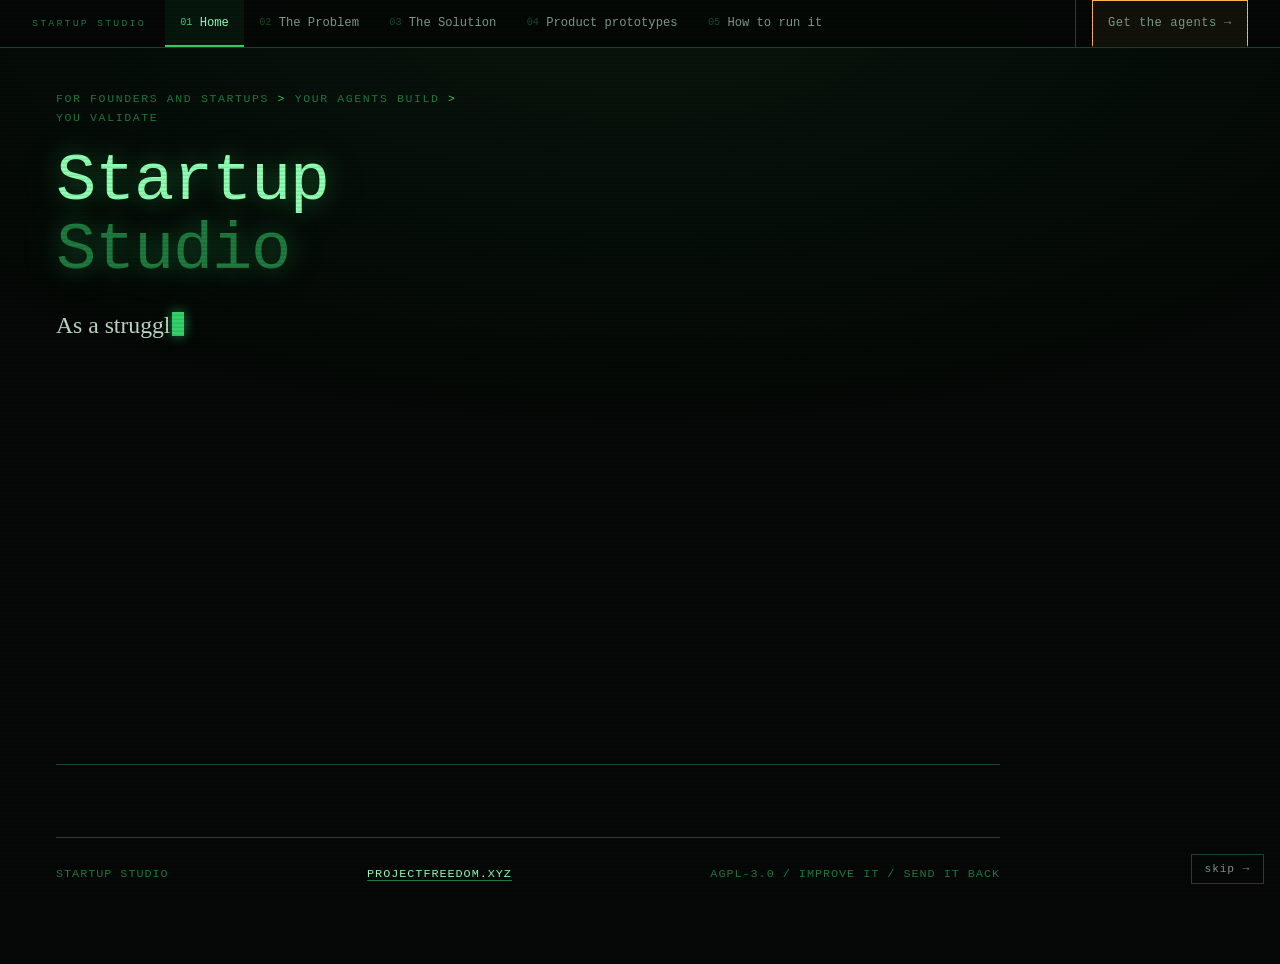
==== commit 23fa09d6: "The site is five short pages instead of one long one, and 1 other change(s) **The problem.** Everyth" ====
--- a/index.html
+++ b/index.html
@@ -90,11 +90,11 @@
   </button>
   <p class="sitemap-title">Startup Studio</p>
   <div class="sitemap-links" id="navlinks">
-    <a href="/index.html" aria-current="page"><span class="n">01</span> Home</a>
-    <a href="/problem.html"><span class="n">02</span> The Problem</a>
-    <a href="/solution.html"><span class="n">03</span> The Solution</a>
-    <a href="/prototypes.html"><span class="n">04</span> Product prototypes</a>
-    <a href="/how-to.html"><span class="n">05</span> How to run it</a>
+    <a href="/" aria-current="page"><span class="n">01</span> Home</a>
+    <a href="/problem"><span class="n">02</span> The Problem</a>
+    <a href="/solution"><span class="n">03</span> The Solution</a>
+    <a href="/prototypes"><span class="n">04</span> Product prototypes</a>
+    <a href="/how-to"><span class="n">05</span> How to run it</a>
   </div>
   <div class="sitemap-cta">
     <a class="bar-cta" href="https://github.com/creationisttest-git/startup_studio">Get the agents <span aria-hidden="true">&#8594;</span></a>
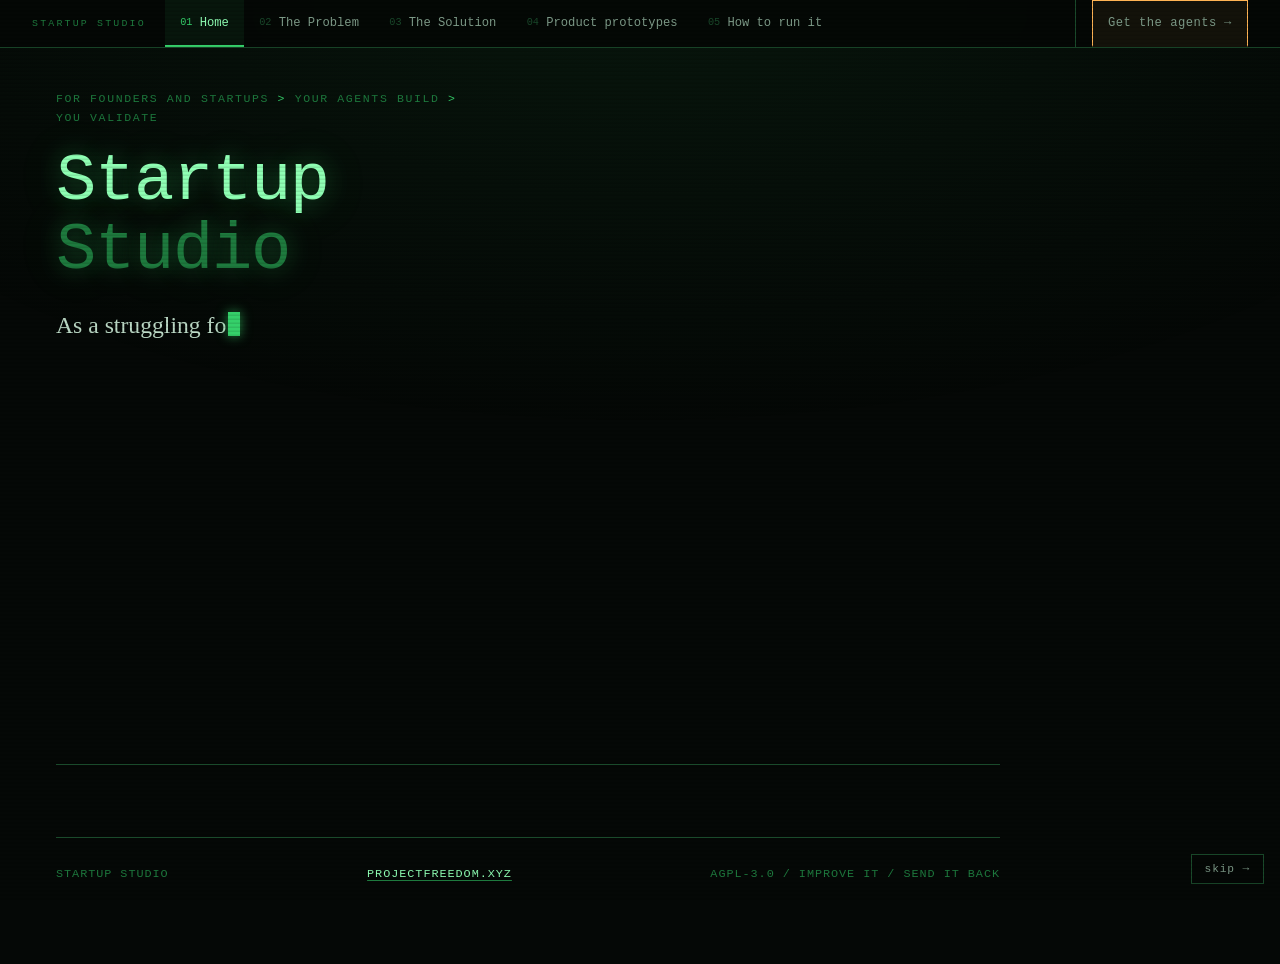
==== commit 402d7bcf: "The gates were run against the studio's own work, and stopped it, and 5 other change(s) Three review" ====
--- a/index.html
+++ b/index.html
@@ -66,7 +66,7 @@
       "description": "An open source multi-agent framework that turns your idea into a working product in days, so you can spend your time validating it with real customers.",
       "license": "https://www.gnu.org/licenses/agpl-3.0.html",
       "codeRepository": "https://github.com/creationisttest-git/startup_studio",
-      "keywords": "AI agents, multi-agent framework, solo founder, Claude Code, Codex, kanban, product development, MVP, customer validation",
+      "keywords": "AI agents, multi-agent framework, solo founder, Claude Code, Codex, kanban, product development, customer validation",
       "isAccessibleForFree": true,
       "offers": { "@type": "Offer", "price": "0", "priceCurrency": "USD" },
       "author": { "@id": "https://startupstudio.projectfreedom.xyz/#author" },
@@ -117,8 +117,8 @@
 
     <div class="hero-cta">
       <a class="hcta primary" href="https://github.com/creationisttest-git/startup_studio">Get the agents &#8594;</a>
-      <a class="hcta" href="#problem">The problem</a>
-      <a class="hcta" href="#squad">Meet the AI Squad</a>
+      <a class="hcta" href="/problem">The problem</a>
+      <a class="hcta" href="/solution">Meet the AI Squad</a>
     </div>
     <p class="hero-cta-note"><span class="type-late">Free and open source, AGPL-3.0. Clone it and go.</span></p>
 
--- a/site.css
+++ b/site.css
@@ -537,6 +537,11 @@
 .flow-legend{font-family:var(--mono); font-size:.72rem; color:var(--muted); line-height:1.8; max-width:none}
 .proj .name a{color:inherit; text-decoration:none; border-bottom:1px solid var(--dim)}
 .proj .name a:hover{color:var(--bright); border-bottom-color:var(--phosphor)}
+.proj .name .soon{
+  font-style:normal; font-size:.6rem; letter-spacing:.16em; text-transform:uppercase;
+  color:var(--dim); border:1px solid var(--rule); padding:.16rem .45rem;
+  margin-left:.5rem; vertical-align:.16em; white-space:nowrap;
+}
 .flow-legend b{color:var(--prose); font-weight:400}
 .flow-legend .amber{color:var(--amber)} .flow-legend .green{color:var(--phosphor)}
 
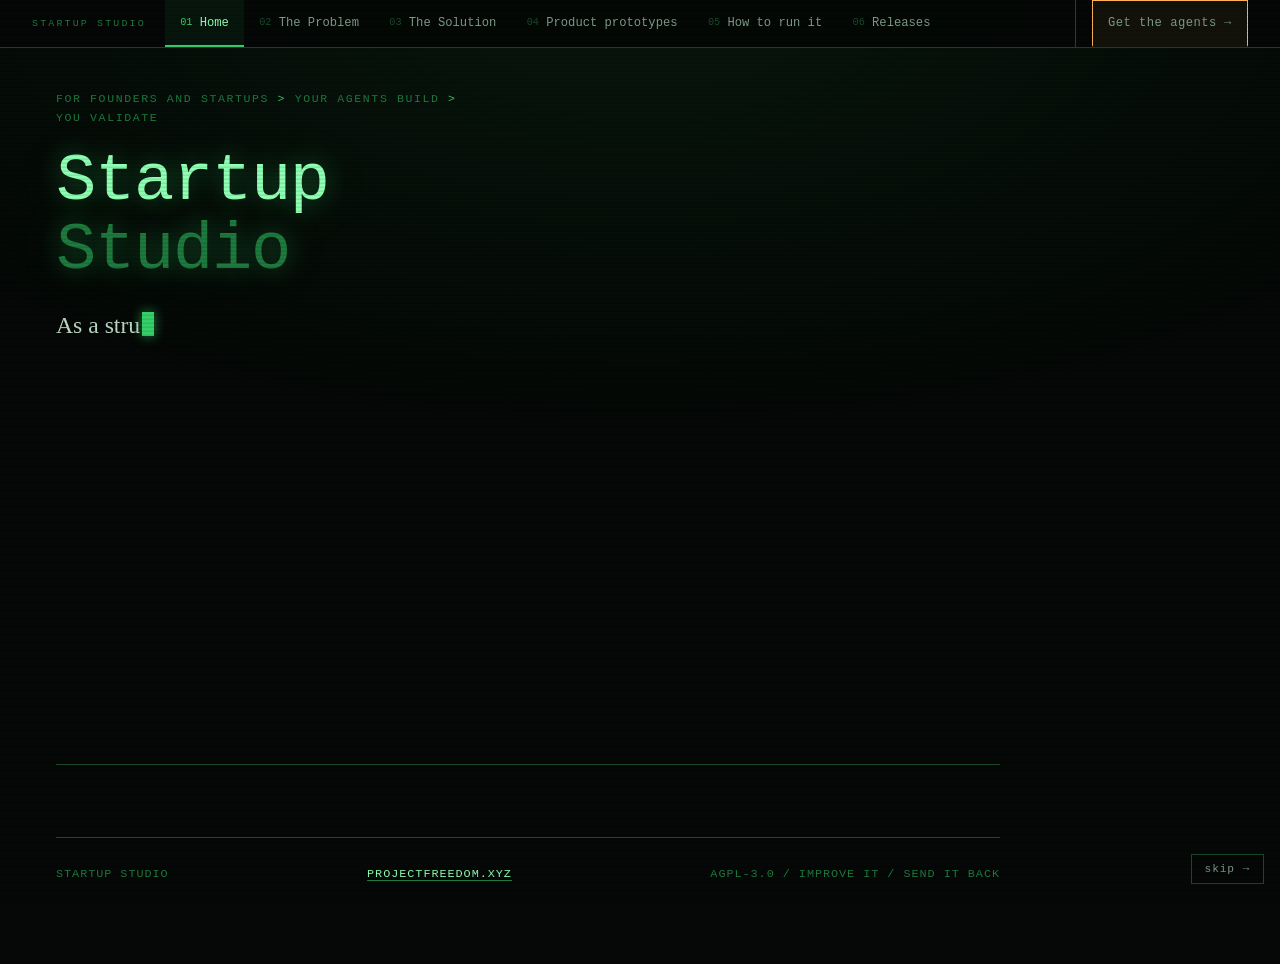
==== commit f5e42eca: "Every release now says what it gives you, and 4 other change(s) **What this gives you.** - **Release" ====
--- a/index.html
+++ b/index.html
@@ -95,6 +95,7 @@
     <a href="/solution"><span class="n">03</span> The Solution</a>
     <a href="/prototypes"><span class="n">04</span> Product prototypes</a>
     <a href="/how-to"><span class="n">05</span> How to run it</a>
+    <a href="/releases"><span class="n">06</span> Releases</a>
   </div>
   <div class="sitemap-cta">
     <a class="bar-cta" href="https://github.com/creationisttest-git/startup_studio">Get the agents <span aria-hidden="true">&#8594;</span></a>
--- a/site.css
+++ b/site.css
@@ -115,18 +115,24 @@
   }
   .sitemap a[aria-current="page"] .n { color: var(--phosphor); }
   .sitemap a:focus-visible { outline: 2px solid var(--phosphor); outline-offset: -2px; }
-  /* ---- hamburger, below the width where eight tabs stop fitting ---- */
+  /* ---- hamburger, below the width where the tabs stop fitting ----
+     Raised from 60rem when Releases made a sixth tab. The bar needs roughly 1145px for six
+     tabs plus the wordmark and the pinned call to action; below that the links strip scrolls
+     sideways with its scrollbar hidden, so the last tab is present and invisible. A nav item
+     nobody can see is worse than a menu button. site.js closes the panel at the same width,
+     and the two must be changed together. */
   .navtoggle {
     display: none; align-items: center; gap: 0.5rem; align-self: center;
     background: transparent; border: 1px solid var(--rule); color: var(--phosphor);
     font-family: var(--mono); font-size: 0.74rem; letter-spacing: 0.06em;
-    padding: 0.5rem 0.8rem; min-height: 38px; cursor: pointer;
+    padding: 0.5rem 0.8rem; min-height: 44px; min-width: 44px; cursor: pointer;
+    justify-content: center;
   }
   .navtoggle:hover { border-color: var(--phosphor); background: rgba(53,208,106,0.06); }
   .navtoggle:focus-visible { outline: 2px solid var(--bright); outline-offset: 2px; }
   .navicon { font-size: 1rem; line-height: 1; }
 
-  @media (max-width: 60rem) {
+  @media (max-width: 74rem) {
     .navtoggle { display: inline-flex; }
     .sitemap-title { display: none; }
     .sitemap { padding: 0.5rem clamp(0.6rem, 3vw, 1.2rem); gap: 0.6rem; }
@@ -568,3 +574,109 @@
 .pullbox .pk{font-family:var(--mono); font-size:.68rem; letter-spacing:.16em; text-transform:uppercase; color:var(--amber); margin:0 0 .6rem}
 .pullbox p{margin:0; font-size:1.02rem; line-height:1.68}
 .pullbox strong{color:var(--bright)}
+
+/* ---- release notes ---- */
+
+.rel-intro{max-width:62ch}
+
+/* The filter is a control only while site.js is running, so it is styled off until the page
+   sets the `js` class in its head. A select that submits, reloads a static document and
+   changes nothing is worse than having no control at all. With scripting off every release
+   is still on the page, newest first, with the latest one open. */
+.rel-filter{display:none}
+.js .rel-filter{
+  display:flex; flex-wrap:wrap; align-items:center; gap:.7rem .9rem;
+  margin:1.9rem 0 0; padding:1rem 1.2rem;
+  border:1px solid var(--rule); border-left:2px solid var(--phosphor);
+  background:var(--deep);
+}
+.rel-filter label{
+  font-family:var(--mono); font-size:.7rem; letter-spacing:.18em; text-transform:uppercase;
+  color:var(--phosphor); flex:none;
+}
+.rel-filter select{
+  font-family:var(--mono); font-size:.86rem; color:var(--bright);
+  background:var(--void); border:1px solid var(--rule); border-radius:2px;
+  padding:.65rem .7rem; min-height:44px;
+  flex:1 1 13rem; min-width:0; max-width:22rem;
+}
+.rel-filter select:hover{border-color:var(--dim)}
+.rel-filter select:focus-visible{outline:2px solid var(--phosphor); outline-offset:2px}
+.rel-go{
+  font-family:var(--mono); font-size:.76rem; letter-spacing:.06em;
+  color:var(--phosphor); background:transparent; border:1px solid var(--dim);
+  padding:.65rem 1.1rem; min-height:44px; cursor:pointer; flex:none;
+}
+.rel-go:hover{background:var(--fill); border-color:var(--phosphor); color:var(--bright)}
+.rel-go:focus-visible{outline:2px solid var(--bright); outline-offset:2px}
+
+/* Stacked and full width on a phone, so the select and the button are each a comfortable
+   thumb target rather than two narrow ones sharing a line. */
+@media (max-width:32rem){
+  .js .rel-filter{flex-direction:column; align-items:stretch}
+  .rel-filter label{margin-bottom:-.2rem}
+  /* flex-basis follows the main axis, so the 13rem that sets a sensible WIDTH in a row makes
+     the select 13rem TALL once the bar stacks. Measured at 375px: 208px high. */
+  .rel-filter select{flex:none; width:100%; max-width:none}
+  .rel-go{width:100%}
+}
+
+.rel-noscript{
+  font-family:var(--mono); font-size:.78rem; color:var(--muted);
+  margin:1.5rem 0 0; border-left:2px solid var(--rule); padding-left:.9rem;
+}
+
+/* site.js writes here on load and on every filter. Empty means scripting is off, and an
+   empty line with padding would read as a rendering fault rather than as nothing to say. */
+.rel-status{
+  font-family:var(--mono); font-size:.76rem; color:var(--muted);
+  margin:1rem 0 0; letter-spacing:.02em;
+}
+.rel-status:empty{display:none}
+
+.rel-list{
+  margin-top:1.6rem; display:grid; gap:1px;
+  background:var(--rule); border:1px solid var(--rule);
+}
+.rel{background:var(--deep)}
+.rel[hidden]{display:none}
+
+.rel-sum{
+  display:block; cursor:pointer; list-style:none; position:relative;
+  padding:1rem 3.2rem 1rem 1.3rem; min-height:56px;
+}
+.rel-sum::-webkit-details-marker{display:none}
+.rel-sum:hover{background:rgba(53,208,106,.06)}
+.rel-sum:focus-visible{outline:2px solid var(--phosphor); outline-offset:-2px}
+.rel-sum::after{
+  content:"+"; position:absolute; right:1.3rem; top:50%; transform:translateY(-50%);
+  font-family:var(--mono); font-size:1.05rem; line-height:1; color:var(--dim);
+}
+.rel[open] .rel-sum{background:rgba(53,208,106,.05)}
+.rel[open] .rel-sum::after{content:"\2212"; color:var(--phosphor)}
+
+.rel-h{
+  margin:0; font-family:var(--mono); font-weight:500; font-size:.95rem;
+  color:var(--bright); display:flex; align-items:center; gap:.7rem; flex-wrap:wrap;
+}
+.rel-tag{
+  font-size:.6rem; letter-spacing:.18em; text-transform:uppercase;
+  color:var(--amber); border:1px solid var(--amber); background:rgba(255,180,84,.06);
+  padding:.16rem .45rem; white-space:nowrap;
+}
+
+/* Inset from the card edge so the rule under the date reads as a divider rather than as the
+   card's own border. This is a block element, so the margin applies. */
+.rel-copy{
+  margin:0 1.3rem; padding:1.2rem 0 1.4rem;
+  border-top:1px solid var(--rule);
+}
+.rel-copy p{margin:0 0 1rem}
+/* Whatever ends the card, a paragraph or a list, does not add a trailing gap. */
+.rel-copy > :last-child{margin-bottom:0}
+.rel-points{margin:0 0 1rem; padding-left:1.2rem; max-width:var(--measure)}
+.rel-points::marker,.rel-points li::marker{color:var(--dim)}
+.rel-points li{margin:0 0 .5rem}
+.rel-points li:last-child{margin-bottom:0}
+
+.rel-foot{margin-top:1.8rem; font-family:var(--mono); font-size:.78rem; color:var(--muted)}
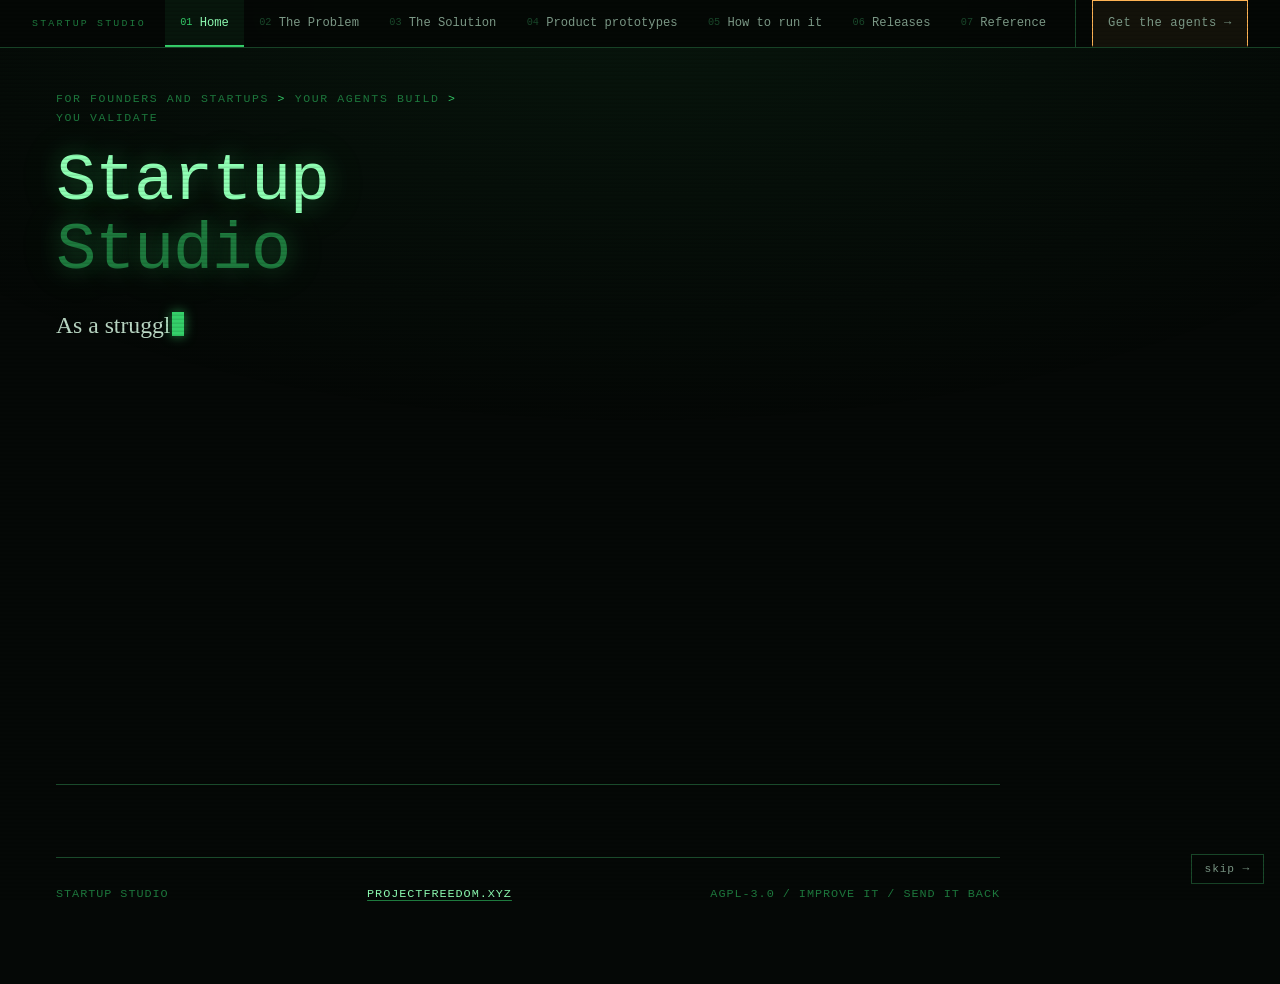
==== commit 027b1ba3: "The reference page, and 11 other change(s) **What this gives you.** - **Release notes generated from" ====
--- a/index.html
+++ b/index.html
@@ -96,6 +96,7 @@
     <a href="/prototypes"><span class="n">04</span> Product prototypes</a>
     <a href="/how-to"><span class="n">05</span> How to run it</a>
     <a href="/releases"><span class="n">06</span> Releases</a>
+    <a href="/reference"><span class="n">07</span> Reference</a>
   </div>
   <div class="sitemap-cta">
     <a class="bar-cta" href="https://github.com/creationisttest-git/startup_studio">Get the agents <span aria-hidden="true">&#8594;</span></a>
@@ -121,7 +122,7 @@
       <a class="hcta" href="/problem">The problem</a>
       <a class="hcta" href="/solution">Meet the AI Squad</a>
     </div>
-    <p class="hero-cta-note"><span class="type-late">Free and open source, AGPL-3.0. Clone it and go.</span></p>
+    <p class="hero-cta-note"><span class="type-late">Free and open source, AGPL-3.0. Clone it and go. New to the words? Start at the <a href="/reference#glossary">glossary</a>.</span></p>
 
     <details class="more after-ceremony">
       <summary><span class="more-mark" aria-hidden="true">+</span> Why I built it, and what it runs on</summary>
--- a/site.css
+++ b/site.css
@@ -659,7 +659,7 @@
   margin:0; font-family:var(--mono); font-weight:500; font-size:.95rem;
   color:var(--bright); display:flex; align-items:center; gap:.7rem; flex-wrap:wrap;
 }
-.rel-tag{
+.rel-tag{font-size:.7rem;
   font-size:.6rem; letter-spacing:.18em; text-transform:uppercase;
   color:var(--amber); border:1px solid var(--amber); background:rgba(255,180,84,.06);
   padding:.16rem .45rem; white-space:nowrap;
@@ -680,3 +680,80 @@
 .rel-points li:last-child{margin-bottom:0}
 
 .rel-foot{margin-top:1.8rem; font-family:var(--mono); font-size:.78rem; color:var(--muted)}
+
+/* ---- reference: the board, the stack, the glossary ---- */
+
+/* Seven columns that scroll sideways inside their own container rather than making the page
+   scroll. A board is the one thing on this site that genuinely cannot reflow to one column
+   without stopping being a board, so it keeps its shape and takes a scrollbar on a phone. */
+.boardwrap{overflow-x:auto; border:1px solid var(--rule); background:var(--deep); margin-top:1.6rem}
+/* Sized so all seven columns fit the content column on a desktop, because seeing the whole
+   board at once is the point of showing it. Below that it scrolls INSIDE its own container
+   and the page body never scrolls sideways: a board is the one thing here that cannot
+   reflow to a single column without ceasing to be a board. */
+.board{display:grid; grid-template-columns:repeat(7,minmax(7.9rem,1fr)); gap:1px; background:var(--rule); min-width:56rem}
+.bcol{background:var(--deep); padding:.8rem .6rem 1rem; display:flex; flex-direction:column; gap:.5rem}
+.bhead{font-family:var(--mono); font-size:.62rem; letter-spacing:.13em; text-transform:uppercase; color:var(--phosphor); margin:0; line-height:1.4}
+.bkey{font-family:var(--mono); font-size:.56rem; letter-spacing:.06em; color:var(--rule); display:block; text-transform:none}
+.bcard{border:1px solid var(--rule); background:var(--void); padding:.5rem .55rem; font-size:.74rem; line-height:1.45; color:var(--muted)}
+.bcard b{display:block; color:var(--prose); font-weight:600; font-family:var(--serif); font-size:.86rem; margin-bottom:.2rem}
+.chip{display:inline-block; font-family:var(--mono); font-size:.55rem; letter-spacing:.1em; text-transform:uppercase;
+      color:var(--amber); border:1px solid var(--amber); padding:.05rem .3rem; margin:.35rem 0 0 .4rem}
+.chip.who{color:var(--phosphor); border-color:var(--dim)}
+.bown{font-family:var(--mono); font-size:.58rem; letter-spacing:.08em; text-transform:uppercase; color:var(--muted); margin:.1rem 0 0}
+.bown.you{color:var(--amber)}
+.boardnote{font-family:var(--mono); font-size:.76rem; color:var(--muted); margin:.7rem 0 0}
+/* Shown wherever the board actually overflows, which is everything below the width the seven
+   columns need. The first version of this comment claimed exactly that and the rule did not:
+   it stopped at 640px while the board still scrolled at 768px, so an iPad got a scrolling
+   board and no affordance, under a comment asserting otherwise. */
+.boardhint{display:none}
+
+/* A plain table, because layer / default / reason IS a table and a card grid would only
+   scatter three columns that are read across. */
+/* min-width, or overflow-x on the wrapper is inert: a width:100% table always fits its box, so
+   it squeezes instead of scrolling and the reason column ran three words per line. */
+.stacktable{width:100%; min-width:34rem; border-collapse:collapse; margin-top:1.5rem; font-size:.92rem}
+.stacktable th,.stacktable td{border:1px solid var(--rule); padding:.7rem .85rem; text-align:left; vertical-align:top; line-height:1.6}
+.stacktable th{font-family:var(--mono); font-size:.7rem; letter-spacing:.14em; text-transform:uppercase; color:var(--phosphor); background:var(--deep); font-weight:400}
+.stacktable td:first-child{color:var(--bright); white-space:nowrap; font-family:var(--mono); font-size:.8rem}
+.stacktable td{color:var(--muted)}
+.stacktable td b{color:var(--prose); font-weight:600}
+.tablewrap{overflow-x:auto}
+
+/* Each term is an anchor, so anything anywhere can link straight to the definition rather
+   than to the page and a hunt. :target lights the one you arrived at.
+
+   scroll-margin-top on everything anything can link to, because the site header is sticky and
+   64px tall. Without it the target lands UNDER the bar: measured at 94% covered for a term and
+   100% for a heading, so the reader is shown the next entry above a definition that is not its
+   own. The anchor resolved correctly the whole time. Resolving and landing are separate
+   questions and only the first was being asked. */
+#reference h3{scroll-margin-top:5rem}
+.gloss{margin:1.5rem 0 0; border-top:1px solid var(--rule)}
+.gloss dt{font-family:var(--mono); font-size:.82rem; letter-spacing:.04em; color:var(--phosphor);
+          padding:1rem 0 .3rem; border-bottom:0; scroll-margin-top:5rem}
+.gloss dd{margin:0 0 .1rem; padding:0 0 1rem; border-bottom:1px solid var(--rule); color:var(--muted); line-height:1.7; font-size:.95rem}
+.gloss dd b{color:var(--prose); font-weight:600}
+.gloss dt:target{color:var(--bright)}
+.gloss dt:target + dd{color:var(--prose)}
+.gloss a{color:var(--phosphor)}
+
+/* On a phone the board scrolls sideways inside its own box regardless, so there is no reason to
+   keep it dense: the columns get wider and every label goes back up to the size the rest of this
+   site uses for mono labels. Squeezing seven columns into 360px would only produce text nobody
+   can read, next to a scrollbar they still have to use. */
+@media (max-width:1023px){
+  .boardhint{display:block; font-family:var(--mono); font-size:.7rem; letter-spacing:.06em;
+             text-transform:uppercase; color:var(--phosphor); margin:1.4rem 0 -.6rem}
+}
+
+@media (max-width:640px){
+  .board{grid-template-columns:repeat(7,minmax(11rem,1fr)); min-width:78rem}
+  .bhead{font-size:.76rem}
+  .bkey{font-size:.68rem}
+  .bcard{font-size:.88rem}
+  .bown{font-size:.68rem}
+  .chip{font-size:.68rem}
+  .stacktable{font-size:.86rem}
+}
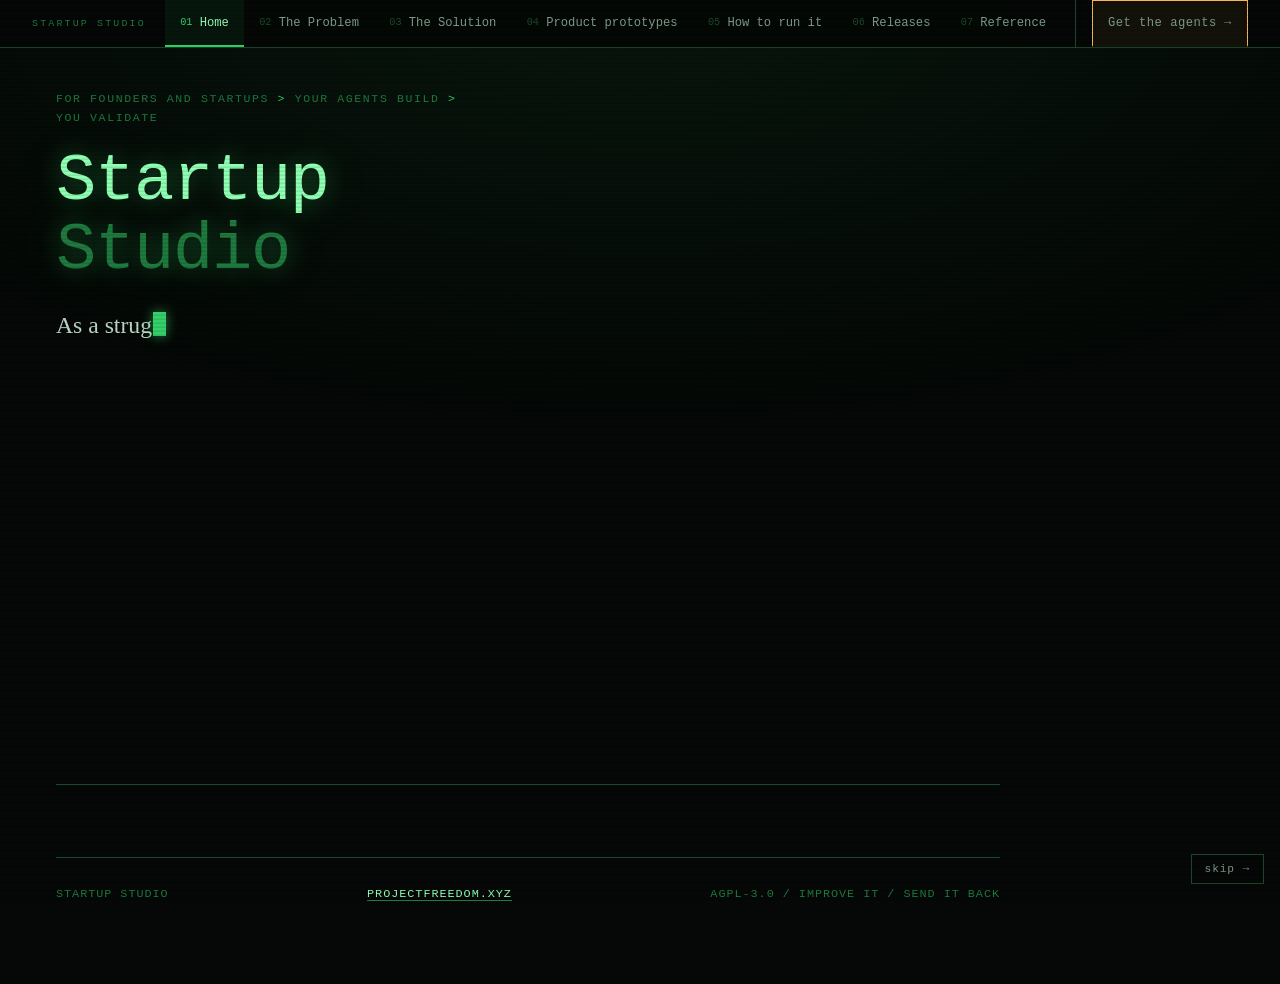
==== commit 107a11c2: "A check nobody recorded is a check nobody ran, and 5 other change(s) **What this gives you.** - **A " ====
--- a/index.html
+++ b/index.html
@@ -129,7 +129,7 @@
       <div class="more-body">
         <p>Even with AI there is a lot still left on the table. What I wanted was an idea turned into a real working product in under two days: Google sign-in, features that deliver genuine value, and deep usage analytics, not a demo that falls over when someone touches it.</p>
       <p>I tried and tested a lot of setups before landing on this one. It is a multi-agent framework that automates the product build with proper guard rails, so you can focus on what matters most as a founder: <strong>validating with customers, and finding opportunities to deliver value to people you are passionate about.</strong> I made it open source hoping it helps other founders who are struggling.</p>
-        <p>It runs on Claude Code, which is what it was designed around. The roles themselves are just markdown files, so if you would rather use Codex, the only thing that needs changing is where those files land.</p>
+        <p>It runs on Claude Code, which is what it was designed around. The roles themselves are markdown files, so if you would rather use Codex, moving them is mostly a question of where those files land. What does not move with them is the tooling: the checks, and the gates that refuse a release while a check has been skipped or has failed, are scripts in this repository, and one of the roles does its job by running them.</p>
       </div>
     </details>
 
--- a/site.css
+++ b/site.css
@@ -683,15 +683,17 @@
 
 /* ---- reference: the board, the stack, the glossary ---- */
 
-/* Seven columns that scroll sideways inside their own container rather than making the page
+/* Eight columns that scroll sideways inside their own container rather than making the page
    scroll. A board is the one thing on this site that genuinely cannot reflow to one column
    without stopping being a board, so it keeps its shape and takes a scrollbar on a phone. */
 .boardwrap{overflow-x:auto; border:1px solid var(--rule); background:var(--deep); margin-top:1.6rem}
-/* Sized so all seven columns fit the content column on a desktop, because seeing the whole
-   board at once is the point of showing it. Below that it scrolls INSIDE its own container
-   and the page body never scrolls sideways: a board is the one thing here that cannot
-   reflow to a single column without ceasing to be a board. */
-.board{display:grid; grid-template-columns:repeat(7,minmax(7.9rem,1fr)); gap:1px; background:var(--rule); min-width:56rem}
+/* Sized so all eight columns fit the content column on a desktop, because seeing the whole
+   board at once is the point of showing it. The track was 7.9rem when there were seven; the
+   eighth column arrived with uat_complete, which board.js has always rendered separately, so
+   the track narrows rather than the board overflowing a desktop it used to fit. Below that it
+   scrolls INSIDE its own container and the page body never scrolls sideways: a board is the
+   one thing here that cannot reflow to a single column without ceasing to be a board. */
+.board{display:grid; grid-template-columns:repeat(8,minmax(6.85rem,1fr)); gap:1px; background:var(--rule); min-width:56rem}
 .bcol{background:var(--deep); padding:.8rem .6rem 1rem; display:flex; flex-direction:column; gap:.5rem}
 .bhead{font-family:var(--mono); font-size:.62rem; letter-spacing:.13em; text-transform:uppercase; color:var(--phosphor); margin:0; line-height:1.4}
 .bkey{font-family:var(--mono); font-size:.56rem; letter-spacing:.06em; color:var(--rule); display:block; text-transform:none}
@@ -703,7 +705,7 @@
 .bown{font-family:var(--mono); font-size:.58rem; letter-spacing:.08em; text-transform:uppercase; color:var(--muted); margin:.1rem 0 0}
 .bown.you{color:var(--amber)}
 .boardnote{font-family:var(--mono); font-size:.76rem; color:var(--muted); margin:.7rem 0 0}
-/* Shown wherever the board actually overflows, which is everything below the width the seven
+/* Shown wherever the board actually overflows, which is everything below the width the eight
    columns need. The first version of this comment claimed exactly that and the rule did not:
    it stopped at 640px while the board still scrolled at 768px, so an iPad got a scrolling
    board and no affordance, under a comment asserting otherwise. */
@@ -717,6 +719,23 @@
 .stacktable th,.stacktable td{border:1px solid var(--rule); padding:.7rem .85rem; text-align:left; vertical-align:top; line-height:1.6}
 .stacktable th{font-family:var(--mono); font-size:.7rem; letter-spacing:.14em; text-transform:uppercase; color:var(--phosphor); background:var(--deep); font-weight:400}
 .stacktable td:first-child{color:var(--bright); white-space:nowrap; font-family:var(--mono); font-size:.8rem}
+/* The board table carries four columns and the last one is a short label that wrapped to two
+   lines at every width. Giving the two label columns a floor stops the meaning column taking
+   everything and leaving them to break mid-phrase.
+
+   SCOPED to that table, which is what the paragraph above always described and the selector
+   never said. Written bare, it applied to every .stacktable, and the other two are three
+   columns of PROSE with the long one last. Measured at 1920px in a 944px column: the stack
+   table rendered 2751px wide and the skills table 2107px, each with its last column on a
+   single line, so both scrolled sideways on a desktop. A comment is not a selector. */
+.stacktable.board-key th:last-child,.stacktable.board-key td:last-child{white-space:nowrap}
+/* The one move on the board that belongs to the founder. It is amber for the same reason the
+   UAT card is: the board's whole point is that single boundary, and a table where every row
+   says Agents makes the exception disappear into the pattern. */
+.stacktable td.yours{color:var(--amber)}
+.stacktable td .sub{color:var(--muted); font-size:.9em}
+.bown .sub{color:var(--rule); text-transform:none; letter-spacing:0}
+.stacktable.board-key th:nth-child(2),.stacktable.board-key td:nth-child(2){white-space:nowrap}
 .stacktable td{color:var(--muted)}
 .stacktable td b{color:var(--prose); font-weight:600}
 .tablewrap{overflow-x:auto}
@@ -729,7 +748,8 @@
    100% for a heading, so the reader is shown the next entry above a definition that is not its
    own. The anchor resolved correctly the whole time. Resolving and landing are separate
    questions and only the first was being asked. */
-#reference h3{scroll-margin-top:5rem}
+#reference h3,#reference h4{scroll-margin-top:5rem}
+#using h3,#using h4{scroll-margin-top:5rem}
 .gloss{margin:1.5rem 0 0; border-top:1px solid var(--rule)}
 .gloss dt{font-family:var(--mono); font-size:.82rem; letter-spacing:.04em; color:var(--phosphor);
           padding:1rem 0 .3rem; border-bottom:0; scroll-margin-top:5rem}
@@ -741,7 +761,7 @@
 
 /* On a phone the board scrolls sideways inside its own box regardless, so there is no reason to
    keep it dense: the columns get wider and every label goes back up to the size the rest of this
-   site uses for mono labels. Squeezing seven columns into 360px would only produce text nobody
+   site uses for mono labels. Squeezing eight columns into 360px would only produce text nobody
    can read, next to a scrollbar they still have to use. */
 @media (max-width:1023px){
   .boardhint{display:block; font-family:var(--mono); font-size:.7rem; letter-spacing:.06em;
@@ -749,7 +769,7 @@
 }
 
 @media (max-width:640px){
-  .board{grid-template-columns:repeat(7,minmax(11rem,1fr)); min-width:78rem}
+  .board{grid-template-columns:repeat(8,minmax(11rem,1fr)); min-width:88rem}
   .bhead{font-size:.76rem}
   .bkey{font-size:.68rem}
   .bcard{font-size:.88rem}
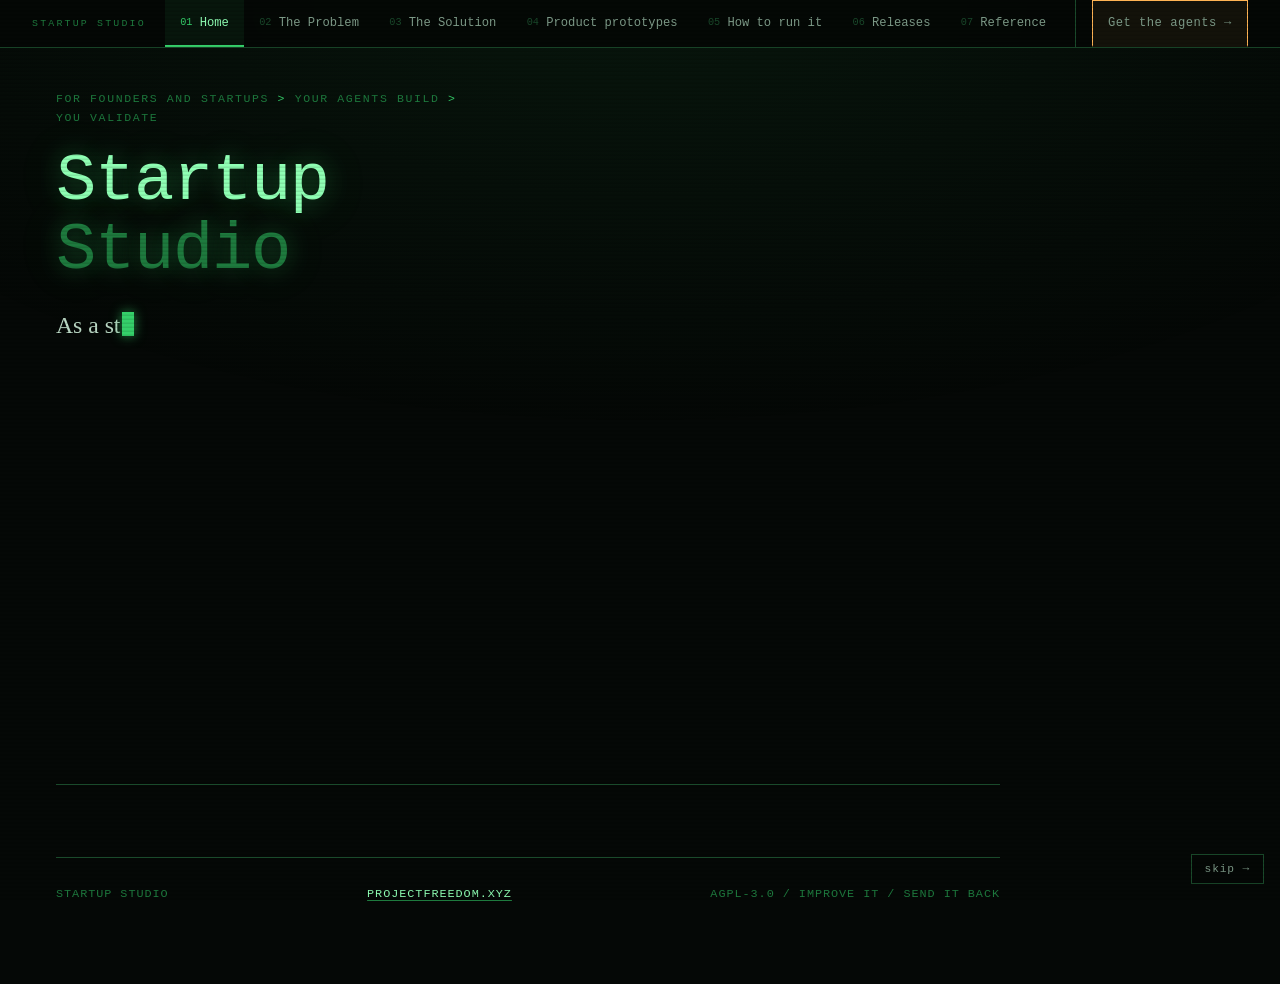
==== commit 9cb1d583: "Every page of the site now says what it is, and the robots file stops lying **What this gives you.**" ====
--- a/index.html
+++ b/index.html
@@ -107,7 +107,7 @@
 
 <header class="masthead">
     <p class="boot">for founders and startups <b>&gt;</b> your agents build <b>&gt;</b> you validate</p>
-    <h1><span class="type">Startup</span><br><span class="sub type">Studio</span><span class="caret" aria-hidden="true"></span></h1>
+    <h1><span class="type">Startup</span><br><span class="sub type">Studio</span><span class="caret" aria-hidden="true"></span><span class="sr-only">: a shared team of AI agents for solo founders</span></h1>
     <p class="thesis"><span class="type">As a struggling founder, I faced </span><strong class="type">two problems.</strong></p>
 
     <ul class="termlist">
--- a/site.css
+++ b/site.css
@@ -189,14 +189,14 @@
   }
   .boot b { color: var(--phosphor); font-weight: 500; }
 
-  h1 {
+  .masthead h1 {
     font-family: var(--mono); font-weight: 500;
     font-size: clamp(2rem, 1.1rem + 4.2vw, 4.2rem);
     line-height: 1.02; letter-spacing: -0.02em;
     margin: 0; color: var(--bright); text-wrap: balance;
     text-shadow: 0 0 24px rgba(53,208,106,0.42), 0 0 60px rgba(53,208,106,0.16);
   }
-  h1 span.sub { color: var(--dim); }
+  .masthead h1 span.sub { color: var(--dim); }
 
   .caret {
     display: inline-block; width: 0.58em; height: 0.92em;
@@ -343,12 +343,17 @@
   }
   .eyebrow::after { content: ""; flex: 1; height: 1px; background: var(--rule); }
 
-  h2 {
+  h2, h1.page-title {
     font-family: var(--mono); font-weight: 500;
     font-size: clamp(1.3rem, 1.05rem + 1vw, 1.95rem);
     line-height: 1.2; letter-spacing: -0.01em;
     color: var(--bright); margin: 0 0 1.5rem;
     max-width: 26ch; text-wrap: balance;
+  }
+
+  .sr-only {
+    position: absolute; width: 1px; height: 1px; padding: 0; margin: -1px;
+    overflow: hidden; clip: rect(0 0 0 0); clip-path: inset(50%); white-space: nowrap; border: 0;
   }
 
   h3 { font-family: var(--mono); font-weight: 500; font-size: 0.95rem; color: var(--phosphor); margin: 0 0 0.5rem; }
